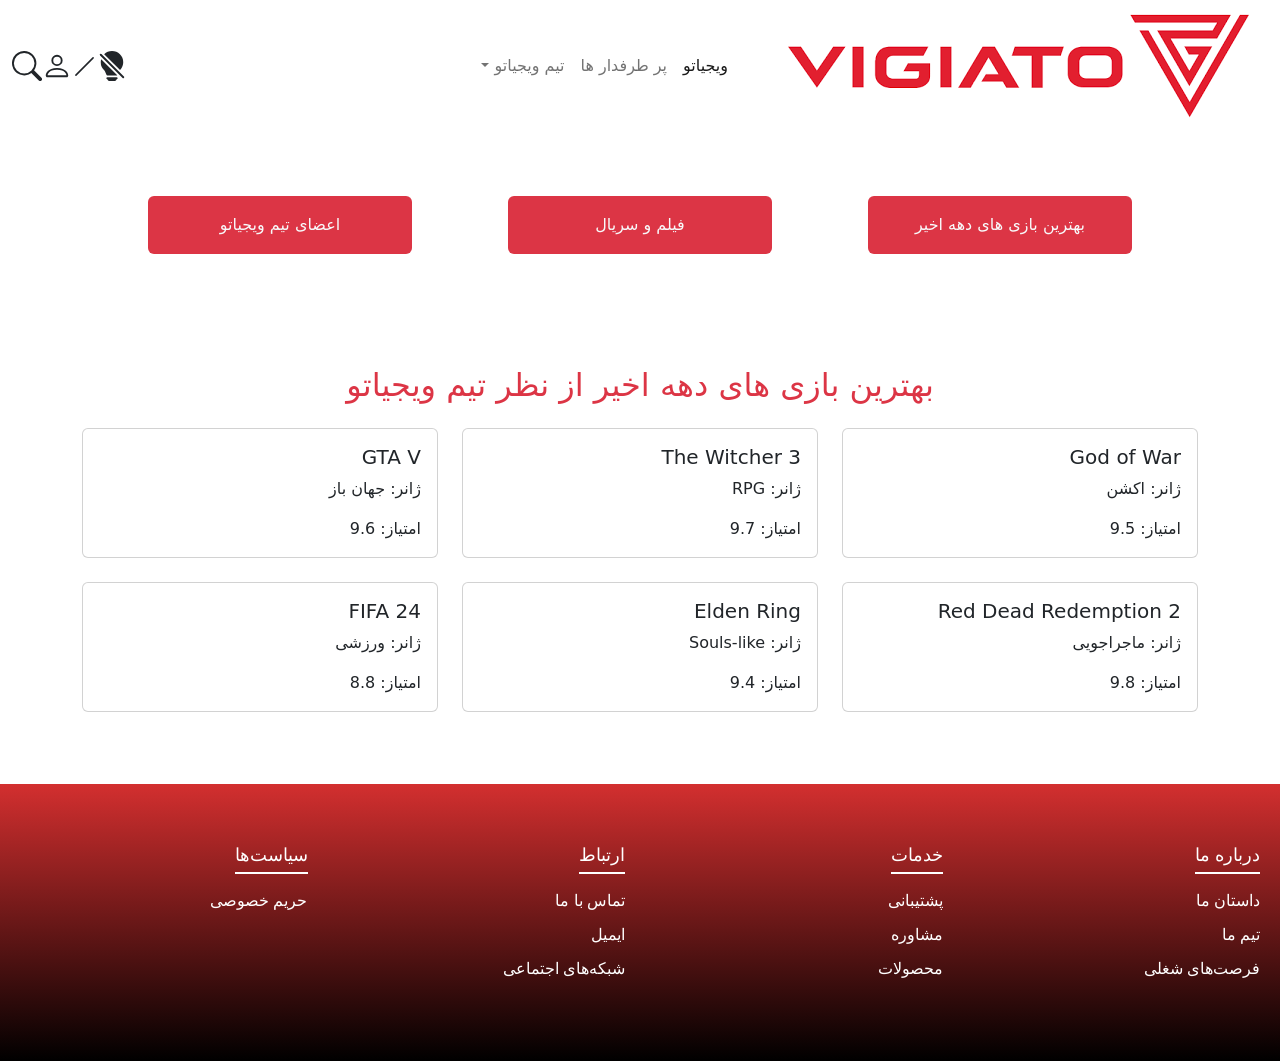
==== webthree.html @ 3b68cdad "first commit" ====
<!DOCTYPE html>
<html lang="Ir-fa" dir="rtl">

<head>
    <meta charset="UTF-8">
    <title>tittle</title>
    <link href="bootstrap-5.2.3-dist/css/bootstrap.css" rel="stylesheet">
    <link rel="stylesheet" href="sas.css">
    <style>
        .big-footer {
            background: linear-gradient(180deg, #d32f2f, #000000);
            color: #ffffff;
            padding: 60px 20px 30px;
            font-family: Arial, sans-serif;
        }

        .big-footer .footer-top {
            display: flex;
            flex-wrap: wrap;
            justify-content: space-between;
            gap: 30px;
            margin-bottom: 40px;
        }

        .big-footer .footer-section {
            flex: 1 1 200px;
            min-width: 180px;
        }

        .big-footer .footer-section h4 {
            font-size: 18px;
            margin-bottom: 15px;
            border-bottom: 2px solid #ffffff;
            display: inline-block;
            padding-bottom: 5px;
        }

        .big-footer .footer-section ul {
            list-style: none;
            padding: 0;
            margin: 0;
        }

        .big-footer .footer-section ul li {
            margin-bottom: 10px;
        }

        .big-footer .footer-section ul li a {
            color: #ffffff;
            text-decoration: none;
            transition: color 0.3s ease, transform 0.2s ease;
        }

        .big-footer .footer-section ul li a:hover {
            color: #ff6666;
            transform: translateX(5px);
        }

        .big-footer .footer-bottom {
            border-top: 1px solid rgba(255, 255, 255, 0.3);
            text-align: center;
            padding-top: 15px;
            font-size: 14px;
        }

        
        @media (max-width: 992px) {
            .big-footer .footer-top {
                flex-direction: column;
                gap: 25px;
            }
        }

        .game-card {
            transition: 0.3s;
        }

        .game-card:hover {
            transform: translateY(-5px);
        }
    </style>

</head>

<body>
    <!-- header -->
    <nav class="navbar navbar-expand-lg bg-body-tertiary">
        <div class="container-fluid">
            <a class="navbar-brand" href="#"><img src="picture/logotwo.png" alt="logo"></a>
            <button class="navbar-toggler" type="button" data-bs-toggle="collapse"
                data-bs-target="#navbarSupportedContent" aria-controls="navbarSupportedContent" aria-expanded="false"
                aria-label="Toggle navigation">
                <span class="navbar-toggler-icon"></span>
            </button>
            <div class="collapse navbar-collapse" id="navbarSupportedContent">
                <ul class="navbar-nav ms-auto mb-2 mb-lg-0">
                    <li class="nav-item">
                        <a class="nav-link active" aria-current="page" href="index.html">ویجیاتو</a>
                    </li>
                    <li class="nav-item">
                        <a class="nav-link" href="#">پر طرفدار ها</a>
                    </li>
                    <li class="nav-item dropdown">
                        <a class="nav-link dropdown-toggle" href="#" role="button" data-bs-toggle="dropdown"
                            aria-expanded="false">
                            تیم ویجیاتو
                        </a>
                        <ul class="dropdown-menu">
                            <li><a class="dropdown-item" href="#">تماس با ما</a></li>
                            <li><a class="dropdown-item" href="#">فرصت های شغلی</a></li>
                            <li><a class="dropdown-item" href="#">اعضای اجرایی ویجیاتو</a></li>
                        </ul>
                    </li>
                </ul>
                <svg xmlns="http://www.w3.org/2000/svg" width="30" height="30" fill="currentColor"
                    class="bi bi-lightbulb-off-fill" viewBox="0 0 16 16">
                    <path
                        d="M2 6c0-.572.08-1.125.23-1.65l8.558 8.559A.5.5 0 0 1 10.5 13h-5a.5.5 0 0 1-.46-.302l-.761-1.77a2 2 0 0 0-.453-.618A5.98 5.98 0 0 1 2 6m10.303 4.181L3.818 1.697a6 6 0 0 1 8.484 8.484zM5 14.5a.5.5 0 0 1 .5-.5h5a.5.5 0 0 1 0 1l-.224.447a1 1 0 0 1-.894.553H6.618a1 1 0 0 1-.894-.553L5.5 15a.5.5 0 0 1-.5-.5M2.354 1.646a.5.5 0 1 0-.708.708l12 12a.5.5 0 0 0 .708-.708z" />
                </svg>
                <svg xmlns="http://www.w3.org/2000/svg" width="25" height="25" fill="currentColor"
                    class="bi bi-slash-lg" viewBox="0 0 16 16">
                    <path fill-rule="evenodd"
                        d="M13.854 2.146a.5.5 0 0 1 0 .708l-11 11a.5.5 0 0 1-.708-.708l11-11a.5.5 0 0 1 .708 0" />
                </svg>
                <svg xmlns="http://www.w3.org/2000/svg" width="30" height="30" fill="currentColor" class="bi bi-person"
                    viewBox="0 0 16 16">
                    <path
                        d="M8 8a3 3 0 1 0 0-6 3 3 0 0 0 0 6m2-3a2 2 0 1 1-4 0 2 2 0 0 1 4 0m4 8c0 1-1 1-1 1H3s-1 0-1-1 1-4 6-4 6 3 6 4m-1-.004c-.001-.246-.154-.986-.832-1.664C11.516 10.68 10.289 10 8 10s-3.516.68-4.168 1.332c-.678.678-.83 1.418-.832 1.664z" />
                </svg>
                <svg xmlns="http://www.w3.org/2000/svg" width="30" height="30" fill="currentColor" class="bi bi-search"
                    viewBox="0 0 16 16">
                    <path
                        d="M11.742 10.344a6.5 6.5 0 1 0-1.397 1.398h-.001q.044.06.098.115l3.85 3.85a1 1 0 0 0 1.415-1.414l-3.85-3.85a1 1 0 0 0-.115-.1zM12 6.5a5.5 5.5 0 1 1-11 0 5.5 5.5 0 0 1 11 0" />
                </svg>


            </div>
        </div>
    </nav>
    <!-- tittle -->
    <header class="row justify-content-evenly p-5 m-3">
        <div class="col-12 col-md-3 mb-3">
            <a href="##" class="btn bg-danger text-light w-100 p-3"> بهترین بازی های دهه اخیر</a>
        </div>
        <div class="col-12 col-md-3 mb-3">
            <a href="webtwo.html" class="btn bg-danger text-light w-100 p-3"> فیلم و سریال </a>
        </div>
        <div class="col-12 col-md-3 mb-3">
            <a href="webfour.html" class="btn bg-danger text-light w-100 p-3"> اعضای تیم ویجیاتو</a>
        </div>
    </header>
    <div class="container my-5">
        <h2 class="text-center mb-4 text-danger">بهترین بازی های دهه اخیر از نظر تیم ویجیاتو</h2>

        <div class="row">

            <!-- Game 1 -->
            <div class="col-lg-4 col-md-6 col-12 mb-4">
                <div class="card game-card">
                    <img src="https://via.placeholder.com/400x250" class="card-img-top" alt="">
                    <div class="card-body">
                        <h5 class="card-title">God of War</h5>
                        <p class="card-text">ژانر: اکشن</p>
                        <p class="card-text">امتیاز: 9.5</p>
                    </div>
                </div>
            </div>

            <!-- Game 2 -->
            <div class="col-lg-4 col-md-6 col-12 mb-4">
                <div class="card game-card">
                    <img src="https://via.placeholder.com/400x250" class="card-img-top" alt="">
                    <div class="card-body">
                        <h5 class="card-title">The Witcher 3</h5>
                        <p class="card-text">ژانر: RPG</p>
                        <p class="card-text">امتیاز: 9.7</p>
                    </div>
                </div>
            </div>

            <!-- Game 3 -->
            <div class="col-lg-4 col-md-6 col-12 mb-4">
                <div class="card game-card">
                    <img src="https://via.placeholder.com/400x250" class="card-img-top" alt="">
                    <div class="card-body">
                        <h5 class="card-title">GTA V</h5>
                        <p class="card-text">ژانر: جهان باز</p>
                        <p class="card-text">امتیاز: 9.6</p>
                    </div>
                </div>
            </div>

            <!-- Game 4 -->
            <div class="col-lg-4 col-md-6 col-12 mb-4">
                <div class="card game-card">
                    <img src="https://via.placeholder.com/400x250" class="card-img-top" alt="">
                    <div class="card-body">
                        <h5 class="card-title">Red Dead Redemption 2</h5>
                        <p class="card-text">ژانر: ماجراجویی</p>
                        <p class="card-text">امتیاز: 9.8</p>
                    </div>
                </div>
            </div>

            <!-- Game 5 -->
            <div class="col-lg-4 col-md-6 col-12 mb-4">
                <div class="card game-card">
                    <img src="https://via.placeholder.com/400x250" class="card-img-top" alt="">
                    <div class="card-body">
                        <h5 class="card-title">Elden Ring</h5>
                        <p class="card-text">ژانر: Souls-like</p>
                        <p class="card-text">امتیاز: 9.4</p>
                    </div>
                </div>
            </div>

            <!-- Game 6 -->
            <div class="col-lg-4 col-md-6 col-12 mb-4">
                <div class="card game-card">
                    <img src="https://via.placeholder.com/400x250" class="card-img-top" alt="">
                    <div class="card-body">
                        <h5 class="card-title">FIFA 24</h5>
                        <p class="card-text">ژانر: ورزشی</p>
                        <p class="card-text">امتیاز: 8.8</p>
                    </div>
                </div>
            </div>

        </div>
    </div>
    <!-- footer -->
    <footer class="big-footer">
        <div class="footer-top">
            <div class="footer-section">
                <h4>درباره ما</h4>
                <ul>
                    <li><a href="#">داستان ما</a></li>
                    <li><a href="#">تیم ما</a></li>
                    <li><a href="#">فرصت‌های شغلی</a></li>
                </ul>
            </div>

            <div class="footer-section">
                <h4>خدمات</h4>
                <ul>
                    <li><a href="#">پشتیبانی</a></li>
                    <li><a href="#">مشاوره</a></li>
                    <li><a href="#">محصولات</a></li>
                </ul>
            </div>

            <div class="footer-section">
                <h4>ارتباط</h4>
                <ul>
                    <li><a href="#">تماس با ما</a></li>
                    <li><a href="#">ایمیل</a></li>
                    <li><a href="#">شبکه‌های اجتماعی</a></li>
                </ul>
            </div>

            <div class="footer-section">
                <h4>سیاست‌ها</h4>
                <ul>
                    <li><a href="#">حریم خصوصی</a></li>
                    <script src="bootstrap-5.2.3-dist/js/bootstrap.bundle.js"></script>
</body>

</html>
---- sas.css ----
* {
  box-sizing: border-box;
}

header:hover {
  background-color: rgb(156, 22, 22);
  transition: 1s;
}/*# sourceMappingURL=sas.css.map */
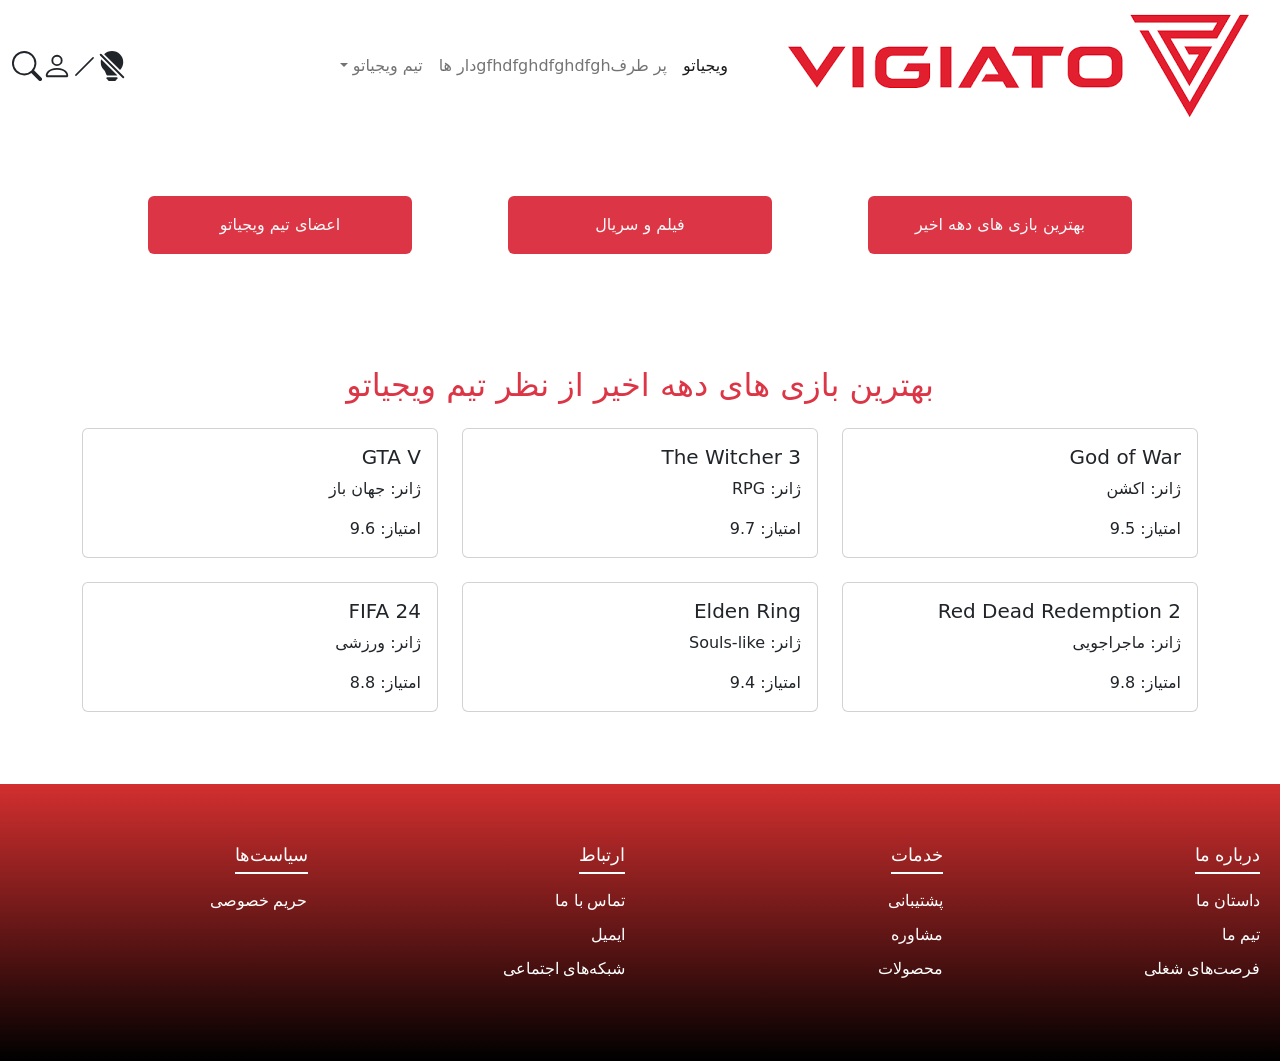
==== commit 6152e00e: "mess up" ====
--- a/webthree.html
+++ b/webthree.html
@@ -98,7 +98,7 @@
                         <a class="nav-link active" aria-current="page" href="index.html">ویجیاتو</a>
                     </li>
                     <li class="nav-item">
-                        <a class="nav-link" href="#">پر طرفدار ها</a>
+                        <a class="nav-link" href="#">پر طرفgfhdfghdfghdfghدار ها</a>
                     </li>
                     <li class="nav-item dropdown">
                         <a class="nav-link dropdown-toggle" href="#" role="button" data-bs-toggle="dropdown"
@@ -107,7 +107,7 @@
                         </a>
                         <ul class="dropdown-menu">
                             <li><a class="dropdown-item" href="#">تماس با ما</a></li>
-                            <li><a class="dropdown-item" href="#">فرصت های شغلی</a></li>
+                            <li><a class="dropdown-item" href="#">فرصت های dfgdfgdfgdfgشغلی</a></li>
                             <li><a class="dropdown-item" href="#">اعضای اجرایی ویجیاتو</a></li>
                         </ul>
                     </li>
